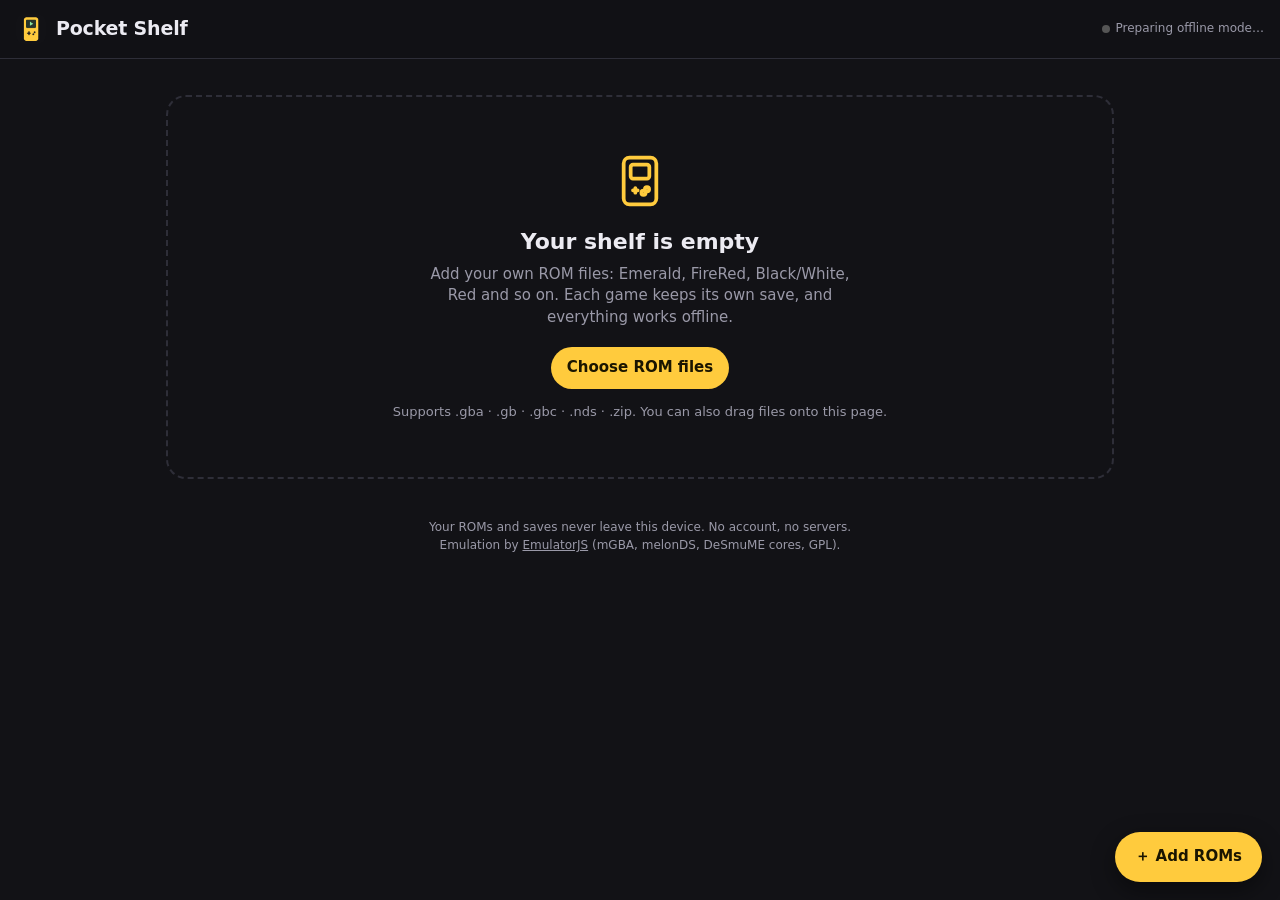
==== index.html @ c8640fbd "Add files via upload" ====
<!doctype html>
<html lang="en">
<head>
<meta charset="utf-8">
<meta name="viewport" content="width=device-width, initial-scale=1, viewport-fit=cover">
<meta name="theme-color" content="#121216">
<title>Pocket Shelf</title>
<link rel="manifest" href="manifest.webmanifest">
<link rel="icon" href="icon-192.png">
<link rel="apple-touch-icon" href="icon-192.png">
<link rel="stylesheet" href="app.css">
</head>
<body>
<header class="top">
  <div class="brand"><img src="icon-192.png" alt="">Pocket Shelf</div>
  <div class="spacer"></div>
  <div class="status" id="status"><span class="dot" id="dot"></span><span id="statusText">Preparing offline mode…</span></div>
</header>

<main id="main">
  <div id="continueWrap"></div>
  <div id="libWrap"></div>
  <p class="foot">Your ROMs and saves never leave this device. No account, no servers.<br>
    Emulation by <a href="LICENSE-EmulatorJS.txt">EmulatorJS</a> (mGBA, melonDS, DeSmuME cores, GPL).</p>
</main>

<button class="btn primary fab" id="addBtn">＋ Add ROMs</button>
<input type="file" id="fileIn" multiple accept=".gba,.gb,.gbc,.sgb,.nds,.zip" hidden>
<input type="file" id="saveIn" accept=".sav,.srm,.dsv" hidden>

<div class="sheet-bg" id="sheetBg"><div class="sheet" id="sheet"></div></div>
<div class="toast" id="toast"></div>

<script src="lib.js"></script>
<script>
const $ = (s) => document.querySelector(s);
let games = [];

function toast(msg, ms = 2600) {
  const t = $("#toast"); t.textContent = msg; t.classList.add("show");
  clearTimeout(toast._t); toast._t = setTimeout(() => t.classList.remove("show"), ms);
}
function esc(s) { return String(s).replace(/[&<>"']/g, c => ({ "&": "&amp;", "<": "&lt;", ">": "&gt;", '"': "&quot;", "'": "&#39;" }[c])); }
function mono(title) {
  const t = title.replace(/^Pokémon\s+/i, "");
  const words = t.split(/\s+/).filter(Boolean);
  return words.length > 1 ? (words[0][0] + words[1][0]).toUpperCase() : t.slice(0, 2).toUpperCase();
}

async function render() {
  games = (await Store.allGames()).sort((a, b) => (b.lastPlayed - a.lastPlayed) || a.title.localeCompare(b.title));
  const last = games.find(g => g.lastPlayed);
  $("#continueWrap").innerHTML = last ? `
    <h2 class="section">Continue</h2>
    <button class="continue" style="--c:${last.color}" data-play="${last.id}">
      <div class="art">${esc(mono(last.title))}</div>
      <div><div class="t">${esc(last.title)}</div><div class="s">${SYSTEMS[last.system].label} · ${fmtAgo(last.lastPlayed)}${last.playSeconds ? " · " + fmtPlay(last.playSeconds) : ""}</div></div>
      <div class="play" aria-hidden="true"><svg width="18" height="18" viewBox="0 0 24 24" fill="#fff"><path d="M7 4v16l13-8z"/></svg></div>
    </button>` : "";

  if (!games.length) {
    $("#libWrap").innerHTML = `
      <div class="empty">
        <svg width="56" height="56" viewBox="0 0 24 24" fill="none" stroke="#ffcb3d" stroke-width="1.6" stroke-linecap="round" stroke-linejoin="round"><rect x="5" y="2" width="14" height="20" rx="2.5"/><rect x="8" y="5" width="8" height="6" rx="1"/><path d="M9 16h2M10 15v2"/><circle cx="15" cy="15.5" r=".9"/><circle cx="13.5" cy="17" r=".9"/></svg>
        <h1>Your shelf is empty</h1>
        <p>Add your own ROM files: Emerald, FireRed, Black/White, Red and so on. Each game keeps its own save, and everything works offline.</p>
        <button class="btn primary" onclick="document.getElementById('fileIn').click()">Choose ROM files</button>
        <div class="drop-hint">Supports .gba · .gb · .gbc · .nds · .zip. You can also drag files onto this page.</div>
      </div>`;
    return;
  }
  $("#libWrap").innerHTML = `<h2 class="section">Library · ${games.length}</h2><div class="grid">` + games.map(g => `
    <div class="card" style="--c:${g.color}">
      <button class="cover" data-play="${g.id}" aria-label="Play ${esc(g.title)}">
        <span class="sys">${SYSTEMS[g.system].label}</span>
        <span class="mono">${esc(mono(g.title))}</span>
      </button>
      <div class="meta">
        <div class="txt"><div class="name">${esc(g.title)}</div><div class="sub">${fmtAgo(g.lastPlayed)}</div></div>
        <button class="more" data-more="${g.id}" aria-label="Options for ${esc(g.title)}">⋯</button>
      </div>
    </div>`).join("") + `</div>`;
}

document.addEventListener("click", (e) => {
  const p = e.target.closest("[data-play]");
  if (p) { location.href = "play.html?id=" + encodeURIComponent(p.dataset.play); return; }
  const m = e.target.closest("[data-more]");
  if (m) openSheet(m.dataset.more);
});

// ---------- adding ROMs ----------
$("#addBtn").onclick = () => $("#fileIn").click();
$("#fileIn").onchange = async (e) => { await addFiles([...e.target.files]); e.target.value = ""; };
async function addFiles(files) {
  let ok = 0; const errs = [];
  for (const f of files) {
    try { await importRomFile(f); ok++; } catch (err) { errs.push(err.message || String(err)); }
  }
  await render();
  if (ok) toast(`Added ${ok} game${ok > 1 ? "s" : ""}`);
  if (errs.length) setTimeout(() => toast(errs[0], 5000), ok ? 2700 : 0);
}
let dragDepth = 0;
addEventListener("dragenter", (e) => { e.preventDefault(); dragDepth++; document.body.classList.add("dragging"); });
addEventListener("dragleave", () => { if (--dragDepth <= 0) { dragDepth = 0; document.body.classList.remove("dragging"); } });
addEventListener("dragover", (e) => e.preventDefault());
addEventListener("drop", (e) => { e.preventDefault(); dragDepth = 0; document.body.classList.remove("dragging"); addFiles([...e.dataTransfer.files]); });

// ---------- per-game sheet ----------
function closeSheet() { $("#sheetBg").classList.remove("open"); }
$("#sheetBg").addEventListener("click", (e) => { if (e.target.id === "sheetBg") closeSheet(); });

async function openSheet(id) {
  const g = await Store.getGame(id);
  const save = await Store.getSave(id);
  const dsCore = g.system === "nds" ? `
    <div class="row"><div><div class="k">DS emulator core</div><div class="d">melonDS is more accurate. DeSmuME runs faster on weaker phones.</div></div>
      <select id="coreSel"><option value="melonds">melonDS</option><option value="desmume2015">DeSmuME</option></select></div>` : "";
  $("#sheet").innerHTML = `
    <h3>${esc(g.title)}</h3>
    <div class="sub">${SYSTEMS[g.system].label} · ${esc(g.fileName)} · ${fmtSize(g.size)}</div>
    <div class="row"><div style="flex:1"><div class="k" style="margin-bottom:6px">Name</div><input type="text" id="nameIn" value="${esc(g.title)}"></div></div>
    ${dsCore}
    <div class="row"><div><div class="k">In-game save</div><div class="d">${save ? "Last synced " + fmtAgo(save.updated) + " · " + fmtSize(save.data.byteLength) : "No save yet. Save in-game and it's stored here automatically."}</div></div></div>
    <div class="actions">
      <button class="btn primary full" data-act="play">▶ Play</button>
      <button class="btn ghost" data-act="export" ${save ? "" : "disabled style='opacity:.4'"}>Export save</button>
      <button class="btn ghost" data-act="import">Import save</button>
      <button class="btn danger full" data-act="delete">Remove game</button>
    </div>`;
  if (g.system === "nds") $("#coreSel").value = g.core;
  $("#sheetBg").classList.add("open");

  const persistEdits = async () => {
    const name = $("#nameIn").value.trim();
    if (name) g.title = name;
    if ($("#coreSel")) g.core = $("#coreSel").value;
    await Store.putGame(g);
  };
  $("#nameIn").onchange = async () => { await persistEdits(); render(); };
  if ($("#coreSel")) $("#coreSel").onchange = persistEdits;

  $("#sheet").onclick = async (e) => {
    const act = e.target.closest("[data-act]")?.dataset.act;
    if (!act) return;
    if (act === "play") { await persistEdits(); location.href = "play.html?id=" + encodeURIComponent(id); }
    if (act === "export" && save) {
      const ext = g.system === "nds" ? "dsv" : "sav";
      downloadBlob(new Blob([save.data]), `${g.title.replace(/[\\/:*?"<>|]/g, "")}.${ext}`);
    }
    if (act === "import") {
      const inp = $("#saveIn");
      inp.onchange = async () => {
        const f = inp.files[0]; inp.value = "";
        if (!f) return;
        let data = new Uint8Array(await f.arrayBuffer());
        // DeSmuME .dsv files carry a 122-byte footer; strip it for raw saves
        const idx = new TextDecoder("latin1").decode(data.subarray(Math.max(0, data.length - 256))).lastIndexOf("|<--Snip above here");
        if (idx >= 0) data = data.slice(0, Math.max(0, data.length - 256) + idx);
        await Store.putSave({ id, data, updated: Date.now(), pendingImport: true });
        closeSheet();
        toast("Save imported. It loads the next time you start this game.", 3500);
      };
      inp.click();
    }
    if (act === "delete") {
      if (e.target.dataset.confirm !== "1") {
        e.target.dataset.confirm = "1";
        e.target.textContent = "Tap again to remove the game and its save";
        return;
      }
      await Store.deleteGame(id);
      closeSheet(); render(); toast("Removed");
    }
  };
}

// ---------- offline status ----------
async function updateStatus() {
  let persisted = false;
  try { if (navigator.storage?.persist) persisted = await navigator.storage.persist(); } catch {}
  const reg = "serviceWorker" in navigator ? await navigator.serviceWorker.getRegistration().catch(() => null) : null;
  const ready = !!(reg && (reg.active || reg.waiting));
  $("#dot").classList.toggle("ok", ready);
  $("#statusText").textContent = ready ? (navigator.onLine ? "Offline ready" : "Offline") : "Preparing offline mode…";
  $("#status").title = persisted ? "Storage is protected from automatic cleanup" : "Install the app to keep saves safe from browser cleanup";
}
registerSW();
navigator.serviceWorker?.addEventListener("controllerchange", updateStatus);
navigator.serviceWorker?.ready.then(updateStatus);
addEventListener("online", updateStatus); addEventListener("offline", updateStatus);
updateStatus();
render();
</script>
</body>
</html>
---- app.css ----
:root {
  --bg: #121216;
  --panel: #1c1c22;
  --panel-2: #24242c;
  --line: #2e2e38;
  --text: #ecebf2;
  --muted: #9a99a8;
  --accent: #ffcb3d;
  --danger: #ff6b6b;
  --radius: 14px;
  color-scheme: dark;
}
* { box-sizing: border-box; }
html, body { margin: 0; background: var(--bg); color: var(--text);
  font: 15px/1.45 system-ui, -apple-system, "Segoe UI", Roboto, sans-serif; -webkit-tap-highlight-color: transparent; }
button { font: inherit; color: inherit; cursor: pointer; }

/* ---------- library ---------- */
.top { position: sticky; top: 0; z-index: 5; display: flex; align-items: center; gap: 12px;
  padding: max(14px, env(safe-area-inset-top)) 16px 14px; background: rgba(18,18,22,.92);
  backdrop-filter: blur(10px); border-bottom: 1px solid var(--line); }
.brand { display: flex; align-items: center; gap: 10px; font-weight: 750; font-size: 19px; letter-spacing: -.01em; }
.brand img { width: 30px; height: 30px; border-radius: 8px; }
.top .spacer { flex: 1; }
.status { font-size: 12px; color: var(--muted); display: flex; align-items: center; gap: 6px; }
.dot { width: 8px; height: 8px; border-radius: 50%; background: #555; }
.dot.ok { background: #47d18c; }

.btn { border: 0; border-radius: 999px; padding: 10px 16px; background: var(--panel-2); font-weight: 600; }
.btn.primary { background: var(--accent); color: #1a1500; }
.btn.ghost { background: transparent; border: 1px solid var(--line); }
.btn.danger { background: transparent; color: var(--danger); border: 1px solid #4a2a2e; }

main { max-width: 980px; margin: 0 auto; padding: 18px 16px 90px; }
h2.section { font-size: 13px; text-transform: uppercase; letter-spacing: .09em; color: var(--muted); margin: 22px 2px 10px; font-weight: 650; }

.continue { display: flex; gap: 14px; align-items: center; padding: 14px; border-radius: var(--radius);
  background: linear-gradient(120deg, var(--c, #444) 0%, color-mix(in srgb, var(--c, #444) 25%, #1c1c22) 70%);
  border: 1px solid rgba(255,255,255,.08); width: 100%; text-align: left; }
.continue .art { width: 64px; height: 64px; border-radius: 12px; background: rgba(0,0,0,.25); display: grid; place-items: center; font-weight: 800; font-size: 22px; flex: none; }
.continue .t { font-weight: 750; font-size: 18px; }
.continue .s { font-size: 13px; opacity: .85; }
.continue .play { margin-left: auto; width: 46px; height: 46px; border-radius: 50%; background: rgba(0,0,0,.35); display: grid; place-items: center; flex: none; }

.grid { display: grid; grid-template-columns: repeat(auto-fill, minmax(160px, 1fr)); gap: 12px; }
.card { position: relative; background: var(--panel); border: 1px solid var(--line); border-radius: var(--radius); overflow: hidden; display: flex; flex-direction: column; }
.card .cover { all: unset; cursor: pointer; display: block; aspect-ratio: 4/3; position: relative;
  background: radial-gradient(120% 90% at 20% 10%, color-mix(in srgb, var(--c) 85%, white 10%) 0%, var(--c) 45%, color-mix(in srgb, var(--c) 45%, black) 100%); }
.card .cover .sys { position: absolute; left: 10px; top: 10px; font-size: 11px; font-weight: 800; letter-spacing: .06em;
  padding: 3px 7px; border-radius: 6px; background: rgba(0,0,0,.38); color: #fff; }
.card .cover .mono { position: absolute; inset: 0; display: grid; place-items: center; font-size: 40px; font-weight: 850; color: rgba(255,255,255,.88); text-shadow: 0 2px 12px rgba(0,0,0,.25); letter-spacing: -.02em; }
.card .cover:focus-visible { outline: 3px solid var(--accent); outline-offset: -3px; }
.card .meta { padding: 10px 12px 12px; display: flex; gap: 8px; align-items: flex-start; }
.card .meta .txt { flex: 1; min-width: 0; }
.card .name { font-weight: 650; white-space: nowrap; overflow: hidden; text-overflow: ellipsis; }
.card .sub { font-size: 12px; color: var(--muted); }
.card .more { border: 0; background: transparent; width: 32px; height: 32px; border-radius: 8px; color: var(--muted); font-size: 20px; line-height: 1; flex: none; }
.card .more:hover { background: var(--panel-2); color: var(--text); }

.empty { text-align: center; padding: 56px 20px; border: 2px dashed var(--line); border-radius: 20px; margin-top: 18px; }
.empty h1 { font-size: 22px; margin: 10px 0 6px; }
.empty p { color: var(--muted); margin: 0 auto 18px; max-width: 420px; }
.drop-hint { color: var(--muted); font-size: 13px; margin-top: 14px; }
body.dragging main { outline: 3px dashed var(--accent); outline-offset: -8px; border-radius: 20px; }

.fab { position: fixed; right: 18px; bottom: max(18px, env(safe-area-inset-bottom)); z-index: 6; box-shadow: 0 8px 24px rgba(0,0,0,.45); padding: 14px 20px; }

/* sheet */
.sheet-bg { position: fixed; inset: 0; background: rgba(0,0,0,.55); z-index: 20; display: none; align-items: flex-end; justify-content: center; }
.sheet-bg.open { display: flex; }
.sheet { width: 100%; max-width: 520px; background: var(--panel); border-radius: 20px 20px 0 0; padding: 18px 16px max(18px, env(safe-area-inset-bottom)); border: 1px solid var(--line); max-height: 88vh; overflow: auto; }
@media (min-width: 640px) { .sheet-bg { align-items: center; } .sheet { border-radius: 20px; } }
.sheet h3 { margin: 0 0 2px; font-size: 18px; }
.sheet .sub { color: var(--muted); font-size: 13px; margin-bottom: 14px; }
.row { display: flex; align-items: center; justify-content: space-between; gap: 12px; padding: 12px 2px; border-top: 1px solid var(--line); }
.row .k { font-weight: 600; }
.row .d { font-size: 12px; color: var(--muted); }
.actions { display: grid; grid-template-columns: 1fr 1fr; gap: 8px; margin-top: 12px; }
.actions .btn { border-radius: 12px; }
.actions .full { grid-column: 1 / -1; }
input[type=text] { width: 100%; background: var(--bg); border: 1px solid var(--line); color: var(--text); padding: 10px 12px; border-radius: 10px; font: inherit; }
select { background: var(--bg); color: var(--text); border: 1px solid var(--line); border-radius: 10px; padding: 8px 10px; font: inherit; }

.toast { position: fixed; left: 50%; bottom: 90px; transform: translateX(-50%); background: #2b2b35; border: 1px solid var(--line); padding: 10px 16px; border-radius: 12px; z-index: 30; max-width: calc(100% - 32px); font-size: 14px; display: none; }
.toast.show { display: block; }

.foot { color: var(--muted); font-size: 12px; text-align: center; margin-top: 40px; }
.foot a { color: var(--muted); }

/* ---------- player ---------- */
body.player { overflow: hidden; height: 100dvh; display: flex; flex-direction: column; background: #000; }
.pbar { display: flex; align-items: center; gap: 8px; padding: max(8px, env(safe-area-inset-top)) 10px 8px; background: #0b0b0e; border-bottom: 1px solid #1d1d24; flex: none; }
.pbar .title { font-weight: 650; flex: 1; min-width: 0; white-space: nowrap; overflow: hidden; text-overflow: ellipsis; }
.pbar .btn { padding: 8px 12px; font-size: 14px; }
.pbar .saved { font-size: 12px; color: var(--muted); white-space: nowrap; }
#stage { flex: 1; min-height: 0; position: relative; }
#game { width: 100%; height: 100%; }
.switcher { position: fixed; inset: 0; background: rgba(0,0,0,.6); display: none; z-index: 40; align-items: flex-end; justify-content: center; }
.switcher.open { display: flex; }
.switcher .sheet { max-width: 520px; }
.sw-item { display: flex; align-items: center; gap: 12px; width: 100%; padding: 10px; border: 0; background: transparent; border-radius: 12px; text-align: left; }
.sw-item:hover { background: var(--panel-2); }
.sw-item .sq { width: 40px; height: 40px; border-radius: 10px; background: var(--c); display: grid; place-items: center; font-weight: 800; font-size: 12px; color: #fff; flex: none; }
.sw-item.current { outline: 1px solid var(--accent); }
.err { color: #fff; padding: 24px; text-align: center; }
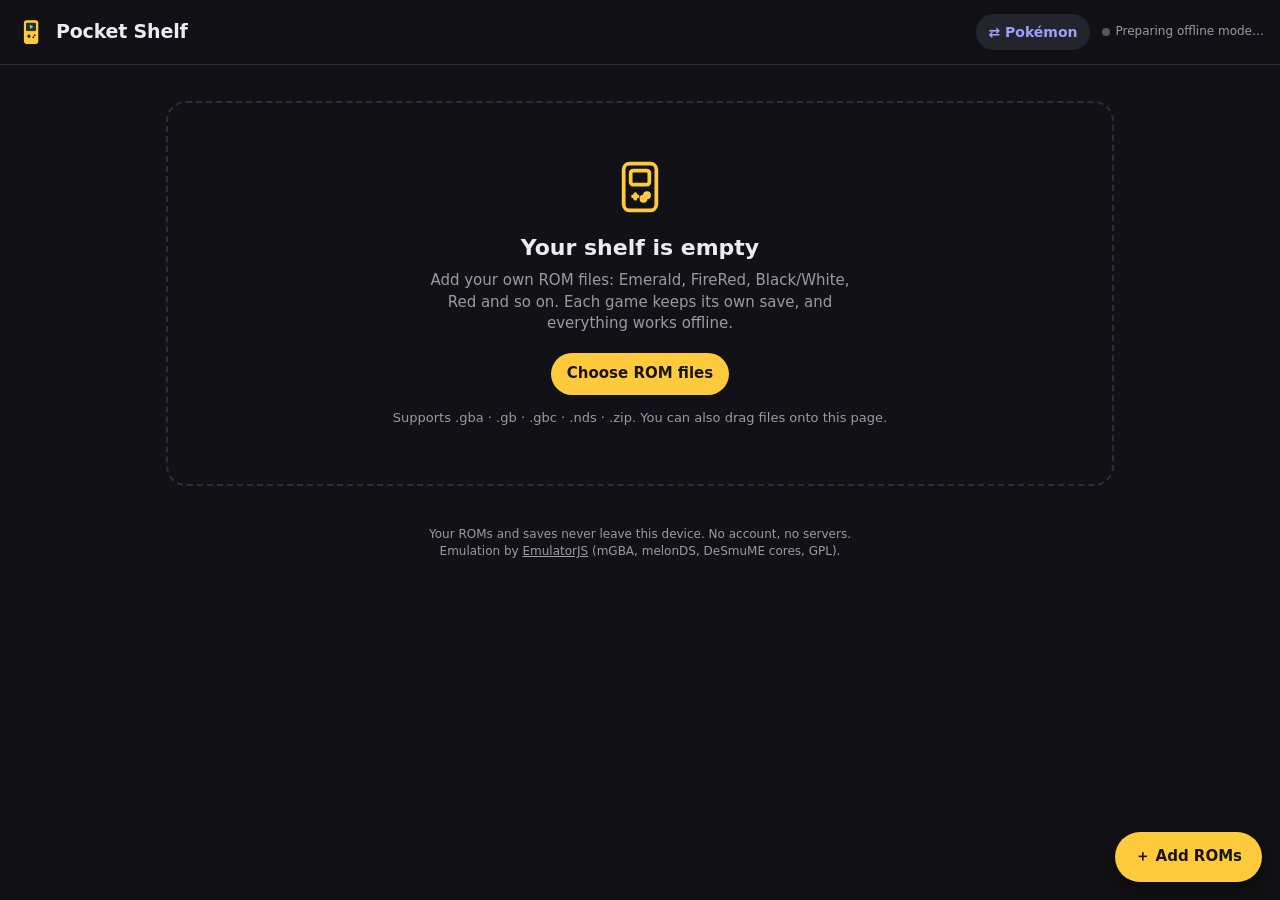
==== commit 0b8f6f22: "Add files via upload Poke exchange" ====
--- a/index.html
+++ b/index.html
@@ -14,6 +14,7 @@
 <header class="top">
   <div class="brand"><img src="icon-192.png" alt="">Pocket Shelf</div>
   <div class="spacer"></div>
+  <a class="btn" href="pokecenter.html" style="text-decoration:none;padding:8px 12px;font-size:14px">⇄ Pokémon</a>
   <div class="status" id="status"><span class="dot" id="dot"></span><span id="statusText">Preparing offline mode…</span></div>
 </header>
 
--- a/app.css
+++ b/app.css
@@ -103,3 +103,60 @@
 .sw-item .sq { width: 40px; height: 40px; border-radius: 10px; background: var(--c); display: grid; place-items: center; font-weight: 800; font-size: 12px; color: #fff; flex: none; }
 .sw-item.current { outline: 1px solid var(--accent); }
 .err { color: #fff; padding: 24px; text-align: center; }
+
+/* ---------- player: full-height game, controls tucked into the bottom corners ---------- */
+body.player #stage { padding-top: env(safe-area-inset-top); }
+body.player .pbar { position: fixed; left: 0; right: 0; bottom: max(6px, env(safe-area-inset-bottom)); z-index: 30;
+  background: none; border: 0; padding: 0 8px; justify-content: space-between; pointer-events: none; }
+body.player .pbar .title, body.player .pbar .saved { display: none; }
+body.player .pbar .btn { pointer-events: auto; padding: 6px 10px; font-size: 12px; font-weight: 600;
+  background: rgba(255,255,255,.10); color: #d8d8e0; border: 1px solid rgba(255,255,255,.22); }
+
+/* bigger, chunkier D-pad: larger touch area and thicker arms */
+body.player .ejs_virtualGamepad_left { width: 168px; left: 8px; }
+body.player .ejs_virtualGamepad_left .ejs_dpad_main { width: 168px; height: 168px; top: -43px; }
+@media (orientation: landscape) {
+  body.player .ejs_virtualGamepad_left { width: 140px; }
+  body.player .ejs_virtualGamepad_left .ejs_dpad_main { width: 140px; height: 140px; top: -15px; }
+  body.player .ejs_dpad_horizontal { height: 50px; } body.player .ejs_dpad_vertical { width: 50px; }
+}
+body.player .ejs_dpad_horizontal { height: 58px; border-radius: 8px; }
+body.player .ejs_dpad_vertical { width: 58px; border-radius: 8px; }
+body.player .ejs_dpad_horizontal:before, body.player .ejs_dpad_horizontal:after,
+body.player .ejs_dpad_vertical:before, body.player .ejs_dpad_vertical:after { border-width: 11px; }
+
+/* ---------- auto modes ---------- */
+body.player .pbar #autoBtn { color: #1a1500; background: rgba(255,203,61,.85); border-color: rgba(255,203,61,.9); }
+.auto-banner { position: fixed; left: 50%; top: calc(env(safe-area-inset-top) + 8px); transform: translateX(-50%); z-index: 35;
+  display: none; align-items: center; gap: 8px; max-width: calc(100% - 24px); padding: 8px 10px 8px 12px; border-radius: 12px;
+  background: rgba(15,15,20,.82); border: 1px solid rgba(255,255,255,.18); color: #f2f2f6; font-size: 13px; line-height: 1.3; backdrop-filter: blur(6px); }
+.auto-banner.show { display: flex; }
+.auto-banner small { color: #b9b9c6; }
+.auto-banner .ab-text { min-width: 0; overflow: hidden; display: -webkit-box; -webkit-line-clamp: 3; -webkit-box-orient: vertical; }
+.ab-btn { border: 0; border-radius: 999px; padding: 6px 12px; background: #ffcb3d; color: #1a1500; font-weight: 700; font-size: 12px; flex: none; }
+.ab-btn + .ab-btn { background: rgba(255,255,255,.14); color: #fff; }
+.auto-item { display: flex; align-items: center; gap: 12px; width: 100%; padding: 12px 10px; border: 0; background: transparent; border-radius: 12px; text-align: left; border-top: 1px solid var(--line); }
+.auto-item:disabled { opacity: .45; }
+.auto-item small { color: var(--muted); }
+.auto-item .ai-ic { width: 40px; height: 40px; border-radius: 10px; background: var(--panel-2); display: grid; place-items: center; font-weight: 800; flex: none; color: var(--accent); }
+.auto-item .dirs { display: grid; grid-template-columns: repeat(4, 38px); gap: 6px; }
+.auto-item .dirs button { height: 38px; border-radius: 10px; border: 1px solid var(--line); background: var(--panel-2); font-size: 18px; }
+.link-btn { border: 0; background: none; color: var(--muted); font-size: 13px; padding: 2px 10px 10px 62px; text-decoration: underline; }
+#autoSheet .k { font-weight: 600; display: block; }
+#autoSheet .d { font-size: 12px; color: var(--muted); }
+
+/* ---------- phone-as-controller (shown on laptops/desktops only) ---------- */
+@media (pointer: coarse) { body.player #padBtn { display: none; } }
+body.player .pbar #padBtn.connected { background: rgba(71,209,140,.25); border-color: rgba(71,209,140,.7); color: #c8f5dd; }
+.pad-qr { display: grid; place-items: center; margin: 8px auto 0; width: min(260px, 70vw); aspect-ratio: 1; background: #fff; border-radius: 14px; padding: 8px; color: #333; text-align: center; font-size: 13px; }
+.pad-qr svg { width: 100%; height: 100%; }
+#padSheet .d { font-size: 12px; color: var(--muted); }
+
+/* ---------- TV mode: phone held sideways → nothing covers the game (clean for HDMI / cast mirroring) ---------- */
+@media (orientation: landscape) and (pointer: coarse) {
+  body.player .ejs_virtualGamepad_button.b_select { position: fixed !important; left: 10px !important; right: auto !important; top: auto !important; bottom: calc(52px + env(safe-area-inset-bottom)) !important; }
+  body.player .ejs_virtualGamepad_button.b_speed_fast { position: fixed !important; left: 82px !important; right: auto !important; top: auto !important; bottom: calc(52px + env(safe-area-inset-bottom)) !important; }
+  body.player .ejs_virtualGamepad_button.b_start { position: fixed !important; right: 10px !important; left: auto !important; top: auto !important; bottom: calc(52px + env(safe-area-inset-bottom)) !important; }
+  body.player .ejs_virtualGamepad_button.b_speed_slow { position: fixed !important; right: 82px !important; left: auto !important; top: auto !important; bottom: calc(52px + env(safe-area-inset-bottom)) !important; }
+  body.player .pbar #autoBtn { position: fixed; left: 10px; top: calc(env(safe-area-inset-top) + 10px); }
+}
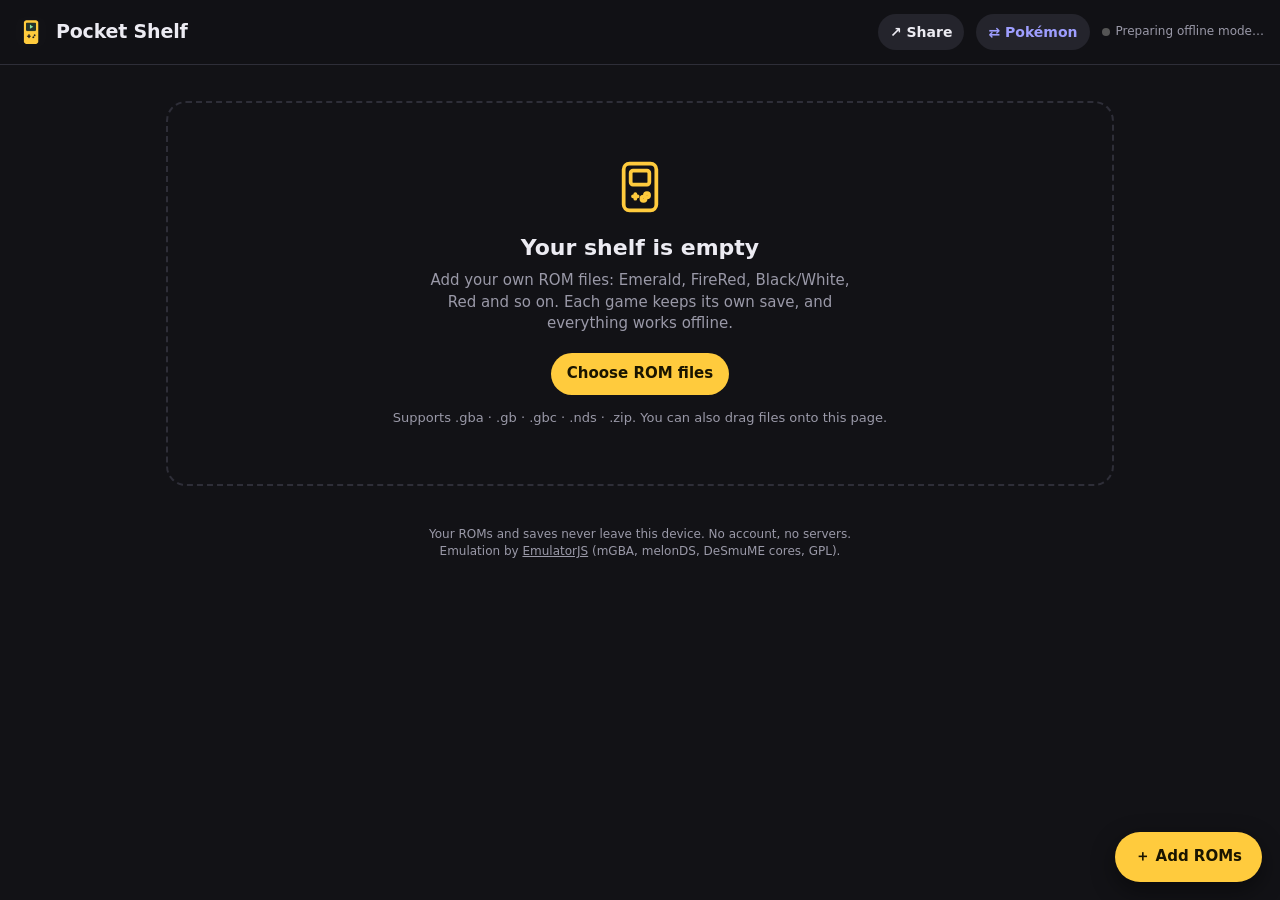
==== commit edc7ec91: "Add files via upload Sharing" ====
--- a/index.html
+++ b/index.html
@@ -8,12 +8,17 @@
 <link rel="manifest" href="manifest.webmanifest">
 <link rel="icon" href="icon-192.png">
 <link rel="apple-touch-icon" href="icon-192.png">
+<meta name="apple-mobile-web-app-capable" content="yes">
+<meta name="mobile-web-app-capable" content="yes">
+<meta name="apple-mobile-web-app-title" content="Pocket Shelf">
+<meta name="apple-mobile-web-app-status-bar-style" content="black-translucent">
 <link rel="stylesheet" href="app.css">
 </head>
 <body>
 <header class="top">
   <div class="brand"><img src="icon-192.png" alt="">Pocket Shelf</div>
   <div class="spacer"></div>
+  <button class="btn" id="shareBtn" style="padding:8px 12px;font-size:14px" aria-label="Share Pocket Shelf">↗ Share</button>
   <a class="btn" href="pokecenter.html" style="text-decoration:none;padding:8px 12px;font-size:14px">⇄ Pokémon</a>
   <div class="status" id="status"><span class="dot" id="dot"></span><span id="statusText">Preparing offline mode…</span></div>
 </header>
@@ -33,6 +38,7 @@
 <div class="toast" id="toast"></div>
 
 <script src="lib.js"></script>
+<script src="qrcode.js"></script>
 <script>
 const $ = (s) => document.querySelector(s);
 let games = [];
@@ -107,6 +113,72 @@
 addEventListener("dragleave", () => { if (--dragDepth <= 0) { dragDepth = 0; document.body.classList.remove("dragging"); } });
 addEventListener("dragover", (e) => e.preventDefault());
 addEventListener("drop", (e) => { e.preventDefault(); dragDepth = 0; document.body.classList.remove("dragging"); addFiles([...e.dataTransfer.files]); });
+
+// ---------- share the app + install it on another phone ----------
+const APP_URL = new URL("./?install=1", location.href).href;
+const isIOS = /iPhone|iPad|iPod/.test(navigator.userAgent) || (navigator.platform === "MacIntel" && navigator.maxTouchPoints > 1);
+const isStandalone = matchMedia("(display-mode: standalone)").matches || navigator.standalone === true;
+let installEvt = null;                                   // Android/Chrome: lets us show the real "Install" prompt on a tap
+addEventListener("beforeinstallprompt", (e) => { e.preventDefault(); installEvt = e; const b = $("#installNow"); if (b) b.hidden = false; });
+
+function qrSvgFor(text) { const q = qrcode(0, "M"); q.addData(text); q.make(); return q.createSvgTag({ cellSize: 5, margin: 2, scalable: true }); }
+
+$("#shareBtn").onclick = () => {
+  $("#sheet").innerHTML = `
+    <h3>Put Pocket Shelf on another phone</h3>
+    <div class="sub">Send this link, or let the other phone scan the code with its camera. It opens the app and shows how to add it to the home screen. Games and saves aren't shared; each phone adds its own ROMs.</div>
+    <div class="qr" style="background:#fff;border-radius:14px;padding:10px;max-width:240px;margin:0 auto 12px">${qrSvgFor(APP_URL)}</div>
+    <div class="actions">
+      <button class="btn primary full" id="sendLink">Send link…</button>
+      <button class="btn ghost full" id="copyLink">Copy link</button>
+    </div>
+    <p class="hint" style="font-size:12px;color:var(--muted);word-break:break-all;margin-top:10px">${esc(APP_URL)}</p>`;
+  $("#sheetBg").classList.add("open");
+  $("#sendLink").onclick = async () => {
+    const data = { title: "Pocket Shelf", text: "Pocket Shelf, my Pokémon game player. Open this link, then add it to your home screen:", url: APP_URL };
+    if (navigator.share) { try { await navigator.share(data); } catch (e) {} }
+    else { await copyText(APP_URL); toast("Link copied. Paste it into a message."); }
+  };
+  $("#copyLink").onclick = async () => { await copyText(APP_URL); toast("Link copied"); };
+};
+async function copyText(t) {
+  try { await navigator.clipboard.writeText(t); }
+  catch (e) { const i = document.createElement("textarea"); i.value = t; document.body.appendChild(i); i.select(); document.execCommand("copy"); i.remove(); }
+}
+
+function showInstallGuide() {
+  const ios = isIOS;
+  const notSafari = ios && /CriOS|FxiOS|EdgiOS|GSA\//.test(navigator.userAgent);
+  $("#sheet").innerHTML = `
+    <h3>Add Pocket Shelf to your home screen</h3>
+    <div class="sub">Then it opens full screen like an app and works without internet.</div>
+    ${ios ? `
+      ${notSafari ? `<p style="margin:0 0 10px">For the smoothest setup, open this link in <b>Safari</b>.</p>` : ""}
+      <ol class="steps" style="margin:0 0 12px;padding-left:22px;line-height:1.6">
+        <li>Tap <b>•••</b> at the bottom right (or the <b>Share</b> button <span aria-hidden="true">⬆︎</span>).</li>
+        <li>Tap <b>Share</b> if you see it, then scroll down and tap <b>Add to Home Screen</b>.</li>
+        <li>Leave <b>Open as Web App</b> on and tap <b>Add</b>.</li>
+        <li>Open <b>Pocket Shelf</b> from the home screen and add your ROMs there.</li>
+      </ol>` : `
+      <ol class="steps" style="margin:0 0 12px;padding-left:22px;line-height:1.6">
+        <li>Tap <b>Install app</b> below. If there's no button, open the browser menu <b>⋮</b> and tap <b>Install app</b> or <b>Add to Home screen</b>.</li>
+        <li>Open <b>Pocket Shelf</b> from the home screen and add your ROMs there.</li>
+      </ol>
+      <div class="actions"><button class="btn primary full" id="installNow" ${installEvt ? "" : "hidden"}>Install app</button></div>`}
+    <div class="actions"><button class="btn ghost full" id="guideClose">Not now</button></div>
+    ${ios ? `<div class="ios-arrow" aria-hidden="true">⬇︎</div>` : ""}`;
+  $("#sheetBg").classList.add("open");
+  $("#guideClose").onclick = () => { try { localStorage.setItem("ps_install_guide_seen", "1"); } catch (e) {} closeSheet(); };
+  const b = $("#installNow");
+  if (b) b.onclick = async () => { if (!installEvt) return; installEvt.prompt(); const r = await installEvt.userChoice; installEvt = null; if (r.outcome === "accepted") closeSheet(); };
+}
+// Opened from a shared link (or first visit on an iPhone) and not installed yet: show how to install
+(() => {
+  if (isStandalone) return;
+  let seen = false; try { seen = localStorage.getItem("ps_install_guide_seen") === "1"; } catch (e) {}
+  const fromLink = new URLSearchParams(location.search).has("install");
+  if (fromLink || (isIOS && !seen)) setTimeout(showInstallGuide, 600);
+})();
 
 // ---------- per-game sheet ----------
 function closeSheet() { $("#sheetBg").classList.remove("open"); }
--- a/app.css
+++ b/app.css
@@ -160,3 +160,16 @@
   body.player .ejs_virtualGamepad_button.b_speed_slow { position: fixed !important; right: 82px !important; left: auto !important; top: auto !important; bottom: calc(52px + env(safe-area-inset-bottom)) !important; }
   body.player .pbar #autoBtn { position: fixed; left: 10px; top: calc(env(safe-area-inset-top) + 10px); }
 }
+
+/* ---------- play together ---------- */
+#ghostInteract { position: fixed; left: 50%; transform: translateX(-50%); bottom: calc(env(safe-area-inset-bottom) + 300px); z-index: 32;
+  background: #ffcb3d; color: #1a1500; border: 0; font-weight: 800; padding: 10px 16px; border-radius: 999px; box-shadow: 0 6px 20px rgba(0,0,0,.4); }
+#ghostBadge { position: fixed; left: 10px; top: calc(env(safe-area-inset-top) + 10px); z-index: 30; font-size: 12px; font-weight: 700;
+  background: rgba(15,15,20,.75); color: #fff; padding: 5px 10px; border-radius: 999px; border: 1px solid rgba(255,255,255,.2); }
+@media (orientation: landscape) { #ghostInteract { bottom: calc(env(safe-area-inset-bottom) + 70px); } #ghostBadge { top: auto; bottom: calc(env(safe-area-inset-bottom) + 52px); left: 50%; transform: translateX(-50%); } }
+#ghostSheet .k { font-weight: 600; } #ghostSheet .d { font-size: 12px; color: var(--muted); }
+#ghostSheet input[type=text] { width: 100%; }
+
+/* iPhone install guide: arrow nudging toward Safari's bottom-right ••• button */
+.ios-arrow { position: fixed; right: 26px; bottom: 6px; font-size: 30px; color: #ffd84a; animation: nudge 1s ease-in-out infinite; pointer-events: none; z-index: 30; }
+@keyframes nudge { 0%,100% { transform: translateY(0); } 50% { transform: translateY(8px); } }
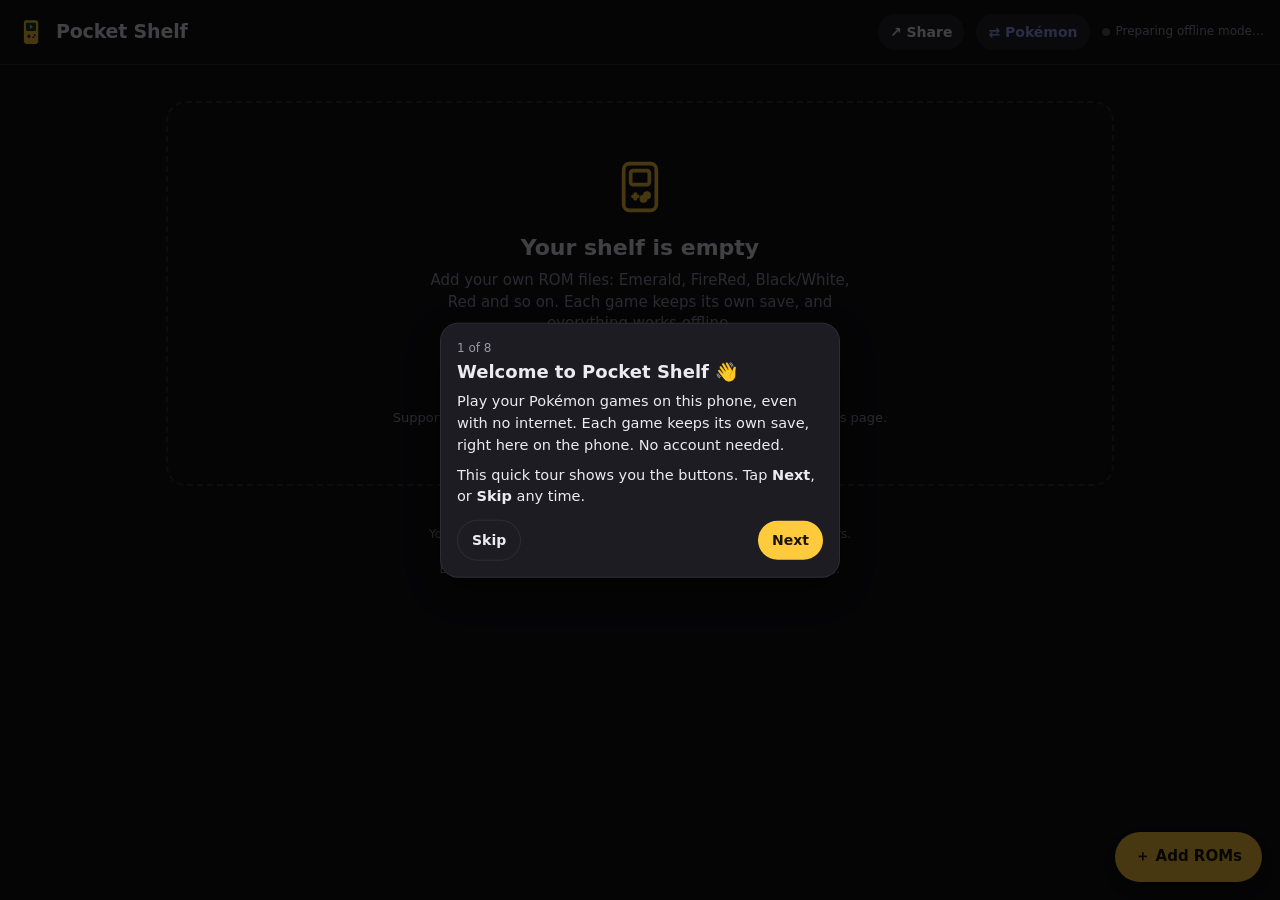
==== commit 54c50486: "Add files via upload Full titorial" ====
--- a/index.html
+++ b/index.html
@@ -27,6 +27,7 @@
   <div id="continueWrap"></div>
   <div id="libWrap"></div>
   <p class="foot">Your ROMs and saves never leave this device. No account, no servers.<br>
+    <a href="#" id="tourAgain">Show the tutorial again</a><br>
     Emulation by <a href="LICENSE-EmulatorJS.txt">EmulatorJS</a> (mGBA, melonDS, DeSmuME cores, GPL).</p>
 </main>
 
@@ -39,6 +40,7 @@
 
 <script src="lib.js"></script>
 <script src="qrcode.js"></script>
+<script src="tour.js"></script>
 <script>
 const $ = (s) => document.querySelector(s);
 let games = [];
@@ -172,13 +174,30 @@
   const b = $("#installNow");
   if (b) b.onclick = async () => { if (!installEvt) return; installEvt.prompt(); const r = await installEvt.userChoice; installEvt = null; if (r.outcome === "accepted") closeSheet(); };
 }
-// Opened from a shared link (or first visit on an iPhone) and not installed yet: show how to install
+// ---------- first-time tutorial ----------
+const TOUR = [
+  { title: "Welcome to Pocket Shelf 👋", body: `<p>Play your Pokémon games on this phone, even with no internet. Each game keeps its own save, right here on the phone. No account needed.</p><p>This quick tour shows you the buttons. Tap <b>Next</b>, or <b>Skip</b> any time.</p>` },
+  { when: () => !isStandalone, title: "Install it first", body: isIOS
+      ? `<p>Add it to your home screen so it works offline and keeps your games:</p><p>Safari <b>•••</b> → <b>Share</b> → <b>Add to Home Screen</b> → <b>Add</b>.</p><p>Then open Pocket Shelf from the home screen and add your games there. Games added in Safari don't carry over.</p>`
+      : `<p>Add it to your home screen so it works offline: browser menu <b>⋮</b> → <b>Install app</b> (or <b>Add to Home screen</b>).</p>` },
+  { title: "You need your game files", body: `<p>Pocket Shelf plays game files (ROMs) that you supply: <b>.gba</b>, <b>.gb</b>, <b>.gbc</b>, <b>.nds</b> or a <b>.zip</b> of one.</p><p>Get them from cartridges you own using a cartridge reader (for example a GB Operator or GBxCart), then save the file to your phone's Files or Downloads.</p><p>For <b>Play together</b>, everyone needs FireRed, LeafGreen or Emerald.</p>` },
+  { target: "#addBtn", title: "Add your games", body: `<p>Tap <b>＋ Add ROMs</b> and pick the game files from your phone. You can pick several at once.</p>` },
+  { target: "#libWrap", title: "Your shelf", body: `<p>Your games show up here. Tap a game to play.</p><p>Tap <b>⋯</b> on a game to rename it, back up its save (<b>Export save</b>) or bring in a save from another device.</p>` },
+  { target: 'a[href="pokecenter.html"]', title: "Pokémon Center", body: `<p>Move Pokémon between your games, or trade with a friend's phone, online or with no internet.</p><p>Every change makes a restore point, so you can always undo.</p>` },
+  { target: "#shareBtn", title: "Invite friends", body: `<p>Tap <b>Share</b> to send this app to a friend's phone, by link or QR code. They add their own games.</p>` },
+  { title: "Play together", body: `<p>Inside a game, tap <b>Auto</b> → <b>Play together</b> to see up to 3 friends walking around your world. Wave at them or start a trade.</p><p>Both phones need internet for this. You'll get a short tour of the game screen the first time you play.</p>` },
+];
+function startTour(force) { if (force) PocketTour.reset("home"); PocketTour.maybe("home", TOUR); }
+// Opened from a shared link, or on an iPhone, and not installed yet: first show how to install.
+// (On iPhone the home-screen app has its own storage, so the full tour waits until it's opened from there.)
 (() => {
-  if (isStandalone) return;
   let seen = false; try { seen = localStorage.getItem("ps_install_guide_seen") === "1"; } catch (e) {}
   const fromLink = new URLSearchParams(location.search).has("install");
-  if (fromLink || (isIOS && !seen)) setTimeout(showInstallGuide, 600);
+  if (!isStandalone && (fromLink || (isIOS && !seen))) { setTimeout(showInstallGuide, 600); return; }
+  setTimeout(() => startTour(false), 700);
 })();
+
+$("#tourAgain").onclick = (e) => { e.preventDefault(); scrollTo(0, 0); startTour(true); };
 
 // ---------- per-game sheet ----------
 function closeSheet() { $("#sheetBg").classList.remove("open"); }
--- a/app.css
+++ b/app.css
@@ -173,3 +173,17 @@
 /* iPhone install guide: arrow nudging toward Safari's bottom-right ••• button */
 .ios-arrow { position: fixed; right: 26px; bottom: 6px; font-size: 30px; color: #ffd84a; animation: nudge 1s ease-in-out infinite; pointer-events: none; z-index: 30; }
 @keyframes nudge { 0%,100% { transform: translateY(0); } 50% { transform: translateY(8px); } }
+
+/* guided tour */
+.tour-block { position: fixed; inset: 0; z-index: 60; }
+.tour-shade { position: fixed; inset: 0; background: rgba(0,0,0,.72); z-index: 61; }
+.tour-ring { position: fixed; z-index: 61; border-radius: 14px; border: 3px solid #ffd84a; box-shadow: 0 0 0 9999px rgba(0,0,0,.72); pointer-events: none; animation: tourPulse 1.4s ease-in-out infinite; transition: left .2s, top .2s, width .2s, height .2s; }
+@keyframes tourPulse { 0%,100% { border-color: #ffd84a; } 50% { border-color: #fff3b0; } }
+.tour-card { position: fixed; left: 50%; transform: translateX(-50%); z-index: 62; width: min(92vw, 400px); background: var(--panel, #1c1c22); color: var(--text, #fff); border: 1px solid var(--line, #333); border-radius: 18px; padding: 16px; box-shadow: 0 12px 40px rgba(0,0,0,.5); }
+.tour-card h3 { margin: 2px 0 6px; font-size: 18px; }
+.tour-count { font-size: 12px; color: var(--muted, #999); }
+.tour-body { font-size: 14.5px; line-height: 1.5; }
+.tour-body p { margin: 0 0 8px; }
+.tour-body ul { margin: 0 0 8px; padding-left: 20px; }
+.tour-btns { display: flex; gap: 8px; align-items: center; margin-top: 12px; }
+.tour-btns .btn { padding: 9px 14px; font-size: 14px; }
